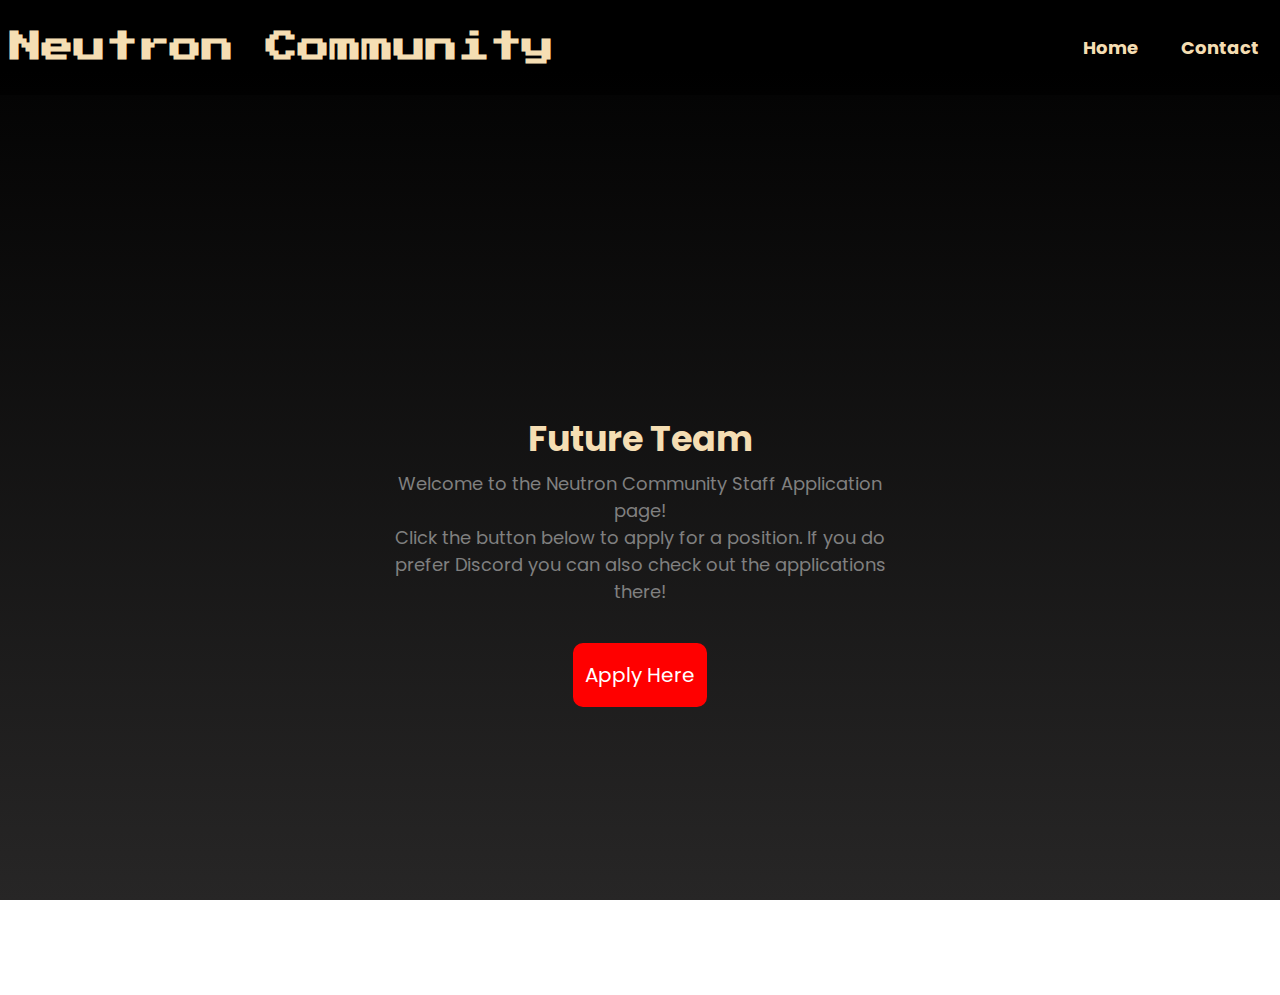
==== apply/apply.html @ 285484f6 "Update apply.html" ====
<!DOCTYPE html>
<html lang="en">
<head>
    <meta charset="UTF-8">
    <meta name="viewport" content="width=device-width, initial-scale=1.0">
    <title>Neutron Community - Apply</title>
    <link rel="stylesheet" href="style.css">

    <style>
        body {
            background: linear-gradient(black, rgb(39, 38, 38));
            background-repeat: no-repeat;
            background-attachment: fixed;
            margin: 0;
            font-family: "Poppins", sans-serif;
            display: flex;
            flex-direction: column;
            min-height: 100vh;
        }

        #title {
            font-family: "Press Start 2P", sans-serif;
            color: wheat;
        }

        header {
            top: 0;
            left: 0;
            right: 0;
            background-clip: padding-box;
            padding: 10px;
            display: flex;
            justify-content: space-between;
            align-items: center;
            width: 100%;
            z-index: 1000;
            box-sizing: border-box;
        }

        .heading {
            display: flex;
        }

        .header-links {
            display: flex;
            justify-content: flex-end;
            gap: 20px;
        }

        .header-links a {
            font-size: large;
            font-weight: bold;
            font-family: "Poppins", sans-serif;
            color: wheat;
            text-decoration: none;
            padding: 10px;
            box-sizing: border-box;
            border: 1px transparent solid;
            transition: color 0.3s, border 0.3s;
        }

        .header-links a:hover {
            background-color: wheat;
            border: 1px solid wheat;
            border-radius: 5%;
            color: black;
        }

        .container {
            display: flex;
            flex-direction: column;
            justify-content: center;
            align-items: center;
            height: 100vh;
            text-align: center;
        }

        .apply-heading {
            font-size: 35px;
            color: wheat;
            font-family: "Poppins", sans-serif;
            font-weight: bolder;
            margin-bottom: 20px;
        }

        .apply-text {
            font-size: large;
            margin-top: -35px;
            width: 500px;
            color: gray;
        }

        .container {
            display: flex;
            gap: 20px;
            justify-content: center; 
        }

        .link-box {
            width: 130px;
            height: 60px;
            background-color: #FF0000;
            color: white;
            display: flex;
            justify-content: center;
            align-items: center;
            text-decoration: none;
            font-size: 20px;
            border-radius: 10px;
            position: relative;
            overflow: hidden;
            transition: all 0.3s ease;
            border: 2px solid red;
        }

        .link-box::before {
            content: "";
            position: absolute;
            top: 0;
            left: 0;
            width: 100%;
            height: 100%;
            background-color: rgba(255, 255, 255, 0.3);
            transform: translateX(-100%);
            transition: transform 0.5s ease;
        }

        .link-box:hover {
            background-color: black;
            color: white;
            border: 2px solid red;
        }

        .link-box:hover::before {
            transform: translateX(0);
        }

        footer {
            font-family: "Poppins", sans-serif;
            color: wheat;
            text-align: center;
            padding: 10px;
        }
    </style>
</head>
<body>
    <header>
        <div class="heading">
            <h1 id="title">Neutron Community</h1>
        </div>
        <div class="header-links">
            <a href="../index.html">Home</a>
            <a href="https://neutron-community.github.io/NeutronCommunity/contact/contact.html">Contact</a>
        </div>
    </header>

    <div class="container">
        <h2 class="apply-heading">Future Team</h2>
        <p class="apply-text">Welcome to the Neutron Community Staff Application page!<br> Click the button below to apply for a position. If you do prefer Discord you can also check out the applications there!</p>
        <a href="https://forms.gle/wrtQy6so1UzeVchQ7" class="link-box">
            Apply Here
        </a>
    </div>
</body>
</html>
---- apply/style.css ----
@import url('https://fonts.googleapis.com/css2?family=Press+Start+2P&display=swap');
@import url('https://fonts.googleapis.com/css2?family=Poppins:ital,wght@0,100;0,200;0,300;0,400;0,500;0,600;0,700;0,800;0,900&display=swap');

body {
    background: linear-gradient(black, rgb(39, 38, 38));
    background-repeat: no-repeat;
    background-attachment: fixed;
    margin: 0;
    font-family: "Poppins", sans-serif;
    display: flex;
    flex-direction: column;
    min-height: 100vh;
}

#title {
    font-family: "Press Start 2P", sans-serif;
    color: wheat;
}

header {
    top: 0;
    left: 0;
    right: 0;
    background-clip: padding-box;
    padding: 10px;
    display: flex;
    justify-content: space-between;
    align-items: center;
    background-color: rgba(0, 0, 0, 0.7);
    width: 100%;
    z-index: 1000;
    box-sizing: border-box;
}

.heading {
    display: flex;
}

.header-links {
    display: flex;
    justify-content: flex-end;
    gap: 20px;
}

.header-links a {
    font-size: large;
    font-weight: bold;
    font-family: "Poppins", sans-serif;
    color: wheat;
    text-decoration: none;
    padding: 10px;
    box-sizing: border-box;
    border: 1px transparent solid;
    transition: color 0.5s, border 0.3s;
}

.header-links a:hover {
    background-color: wheat;
    border: 1px solid wheat;
    border-radius: 5%;
    color: black;
}

main{
    display: flex;
    align-items: center;
    justify-content: center;
}

.under-development{
    color: wheat;
    font-size: 100px;
}
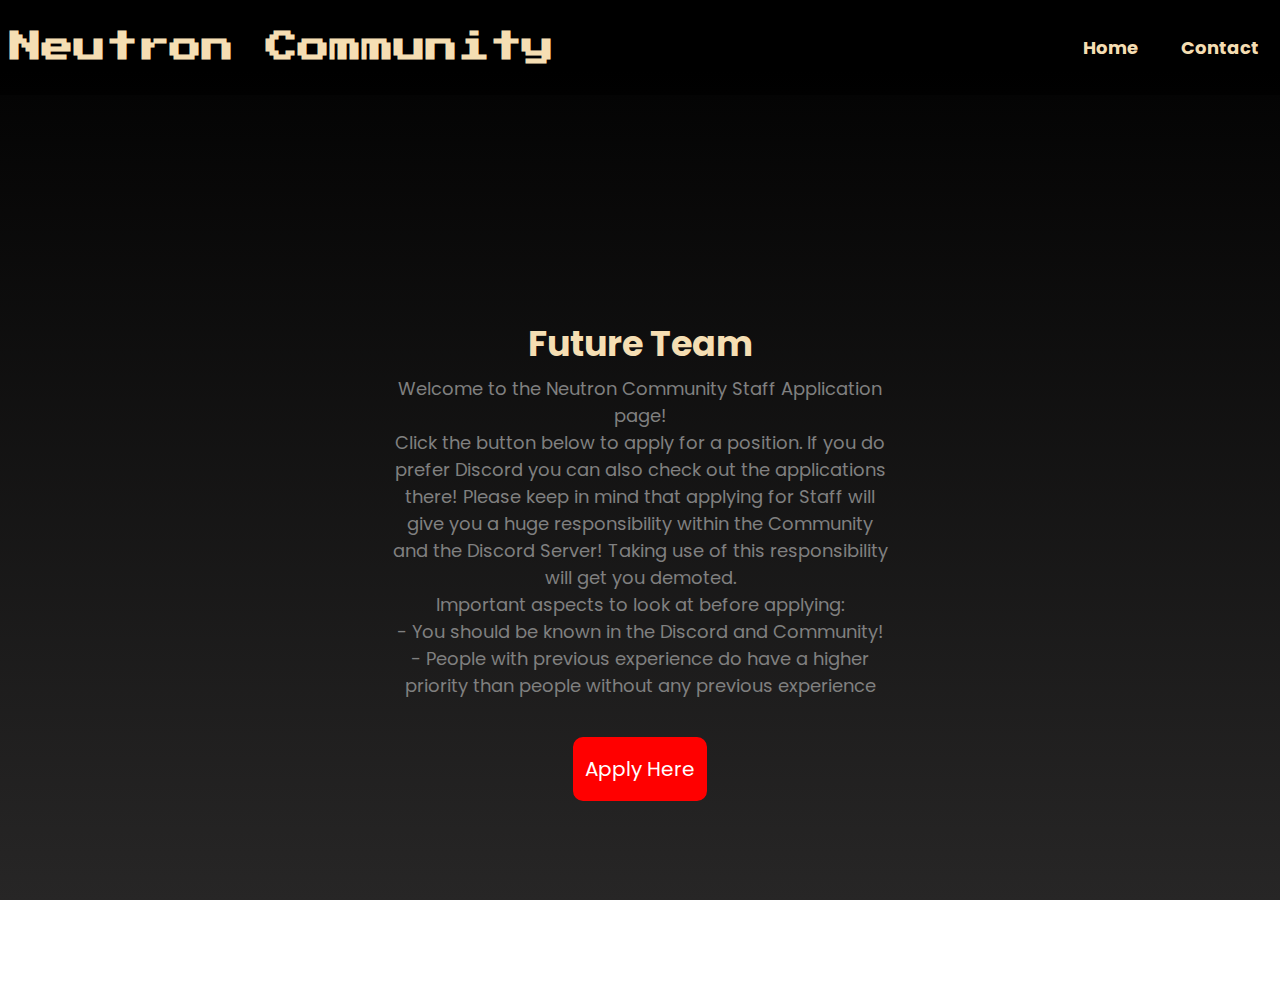
==== commit 80848c25: "Update apply.html" ====
--- a/apply/apply.html
+++ b/apply/apply.html
@@ -156,7 +156,7 @@
 
     <div class="container">
         <h2 class="apply-heading">Future Team</h2>
-        <p class="apply-text">Welcome to the Neutron Community Staff Application page!<br> Click the button below to apply for a position. If you do prefer Discord you can also check out the applications there!</p>
+        <p class="apply-text">Welcome to the Neutron Community Staff Application page!<br> Click the button below to apply for a position. If you do prefer Discord you can also check out the applications there! Please keep in mind that applying for Staff will give you a huge responsibility within the Community and the Discord Server! Taking use of this responsibility will get you demoted.<br> Important aspects to look at before applying:<br> - You should be known in the Discord and Community! <br> - People with previous experience do have a higher priority than people without any previous experience</p>
         <a href="https://forms.gle/wrtQy6so1UzeVchQ7" class="link-box">
             Apply Here
         </a>
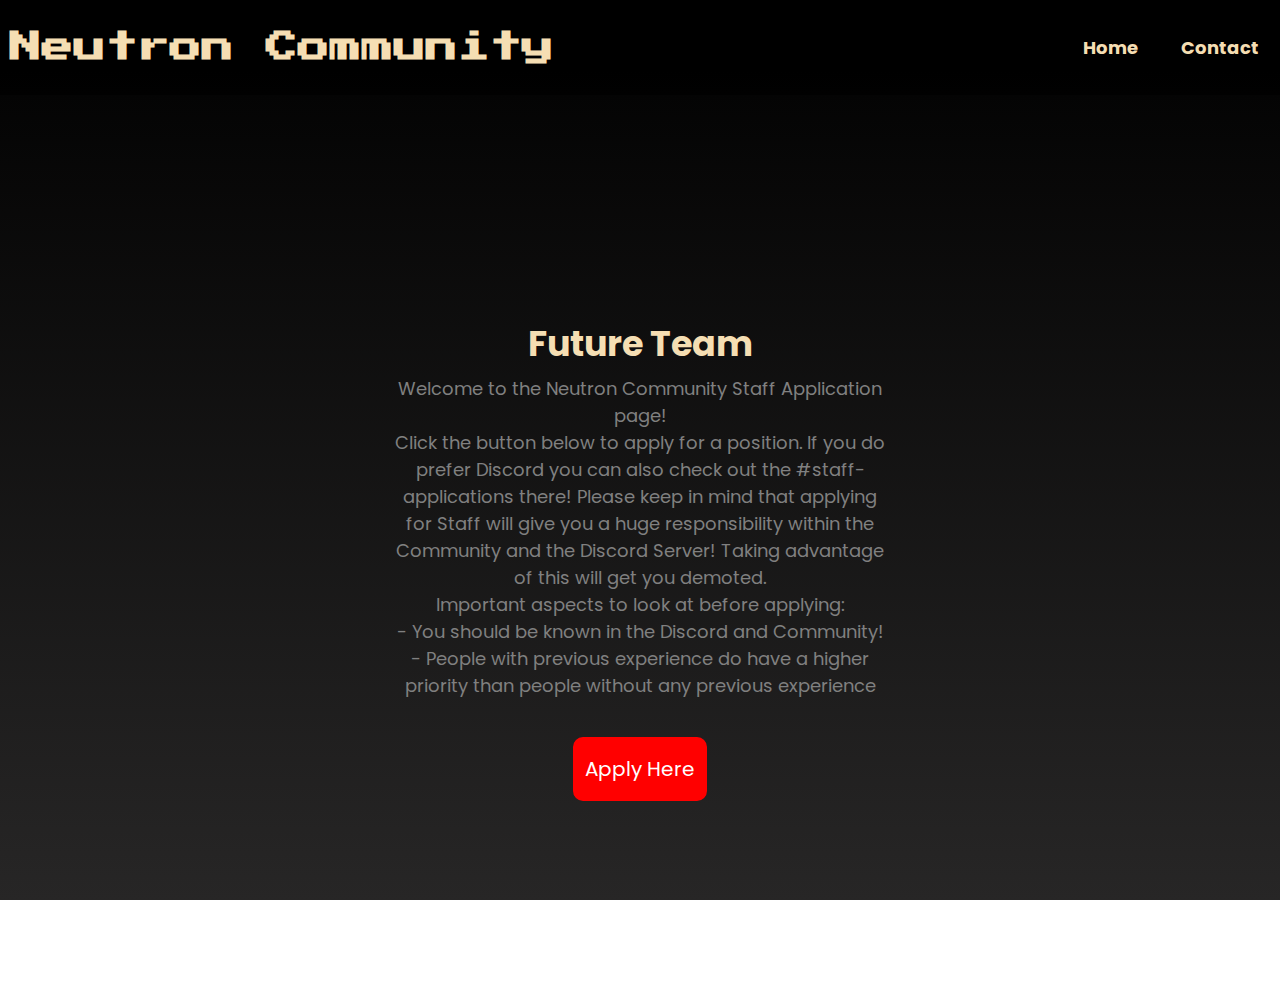
==== commit 9f297600: "Update apply.html" ====
--- a/apply/apply.html
+++ b/apply/apply.html
@@ -156,7 +156,7 @@
 
     <div class="container">
         <h2 class="apply-heading">Future Team</h2>
-        <p class="apply-text">Welcome to the Neutron Community Staff Application page!<br> Click the button below to apply for a position. If you do prefer Discord you can also check out the applications there! Please keep in mind that applying for Staff will give you a huge responsibility within the Community and the Discord Server! Taking use of this responsibility will get you demoted.<br> Important aspects to look at before applying:<br> - You should be known in the Discord and Community! <br> - People with previous experience do have a higher priority than people without any previous experience</p>
+        <p class="apply-text">Welcome to the Neutron Community Staff Application page!<br> Click the button below to apply for a position. If you do prefer Discord you can also check out the #staff-applications there! Please keep in mind that applying for Staff will give you a huge responsibility within the Community and the Discord Server! Taking advantage of this will get you demoted.<br> Important aspects to look at before applying:<br> - You should be known in the Discord and Community!<br> - People with previous experience do have a higher priority than people without any previous experience</p>
         <a href="https://forms.gle/wrtQy6so1UzeVchQ7" class="link-box">
             Apply Here
         </a>
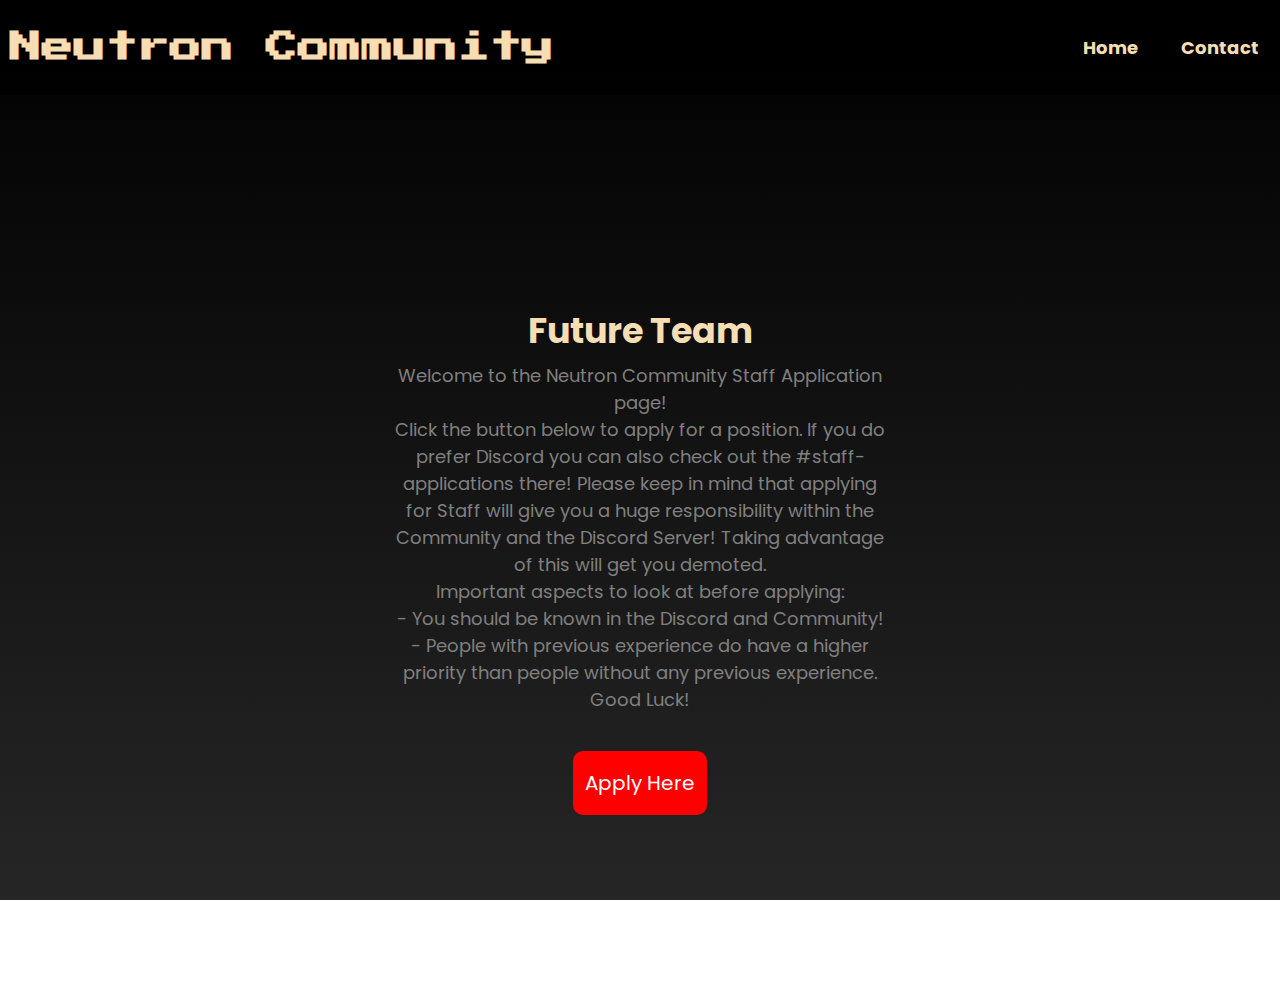
==== commit 983ec6bb: "Update apply.html" ====
--- a/apply/apply.html
+++ b/apply/apply.html
@@ -156,7 +156,7 @@
 
     <div class="container">
         <h2 class="apply-heading">Future Team</h2>
-        <p class="apply-text">Welcome to the Neutron Community Staff Application page!<br> Click the button below to apply for a position. If you do prefer Discord you can also check out the #staff-applications there! Please keep in mind that applying for Staff will give you a huge responsibility within the Community and the Discord Server! Taking advantage of this will get you demoted.<br> Important aspects to look at before applying:<br> - You should be known in the Discord and Community!<br> - People with previous experience do have a higher priority than people without any previous experience</p>
+        <p class="apply-text">Welcome to the Neutron Community Staff Application page!<br> Click the button below to apply for a position. If you do prefer Discord you can also check out the #staff-applications there! Please keep in mind that applying for Staff will give you a huge responsibility within the Community and the Discord Server! Taking advantage of this will get you demoted.<br> Important aspects to look at before applying:<br> - You should be known in the Discord and Community!<br> - People with previous experience do have a higher priority than people without any previous experience.<br>Good Luck!</p>
         <a href="https://forms.gle/wrtQy6so1UzeVchQ7" class="link-box">
             Apply Here
         </a>
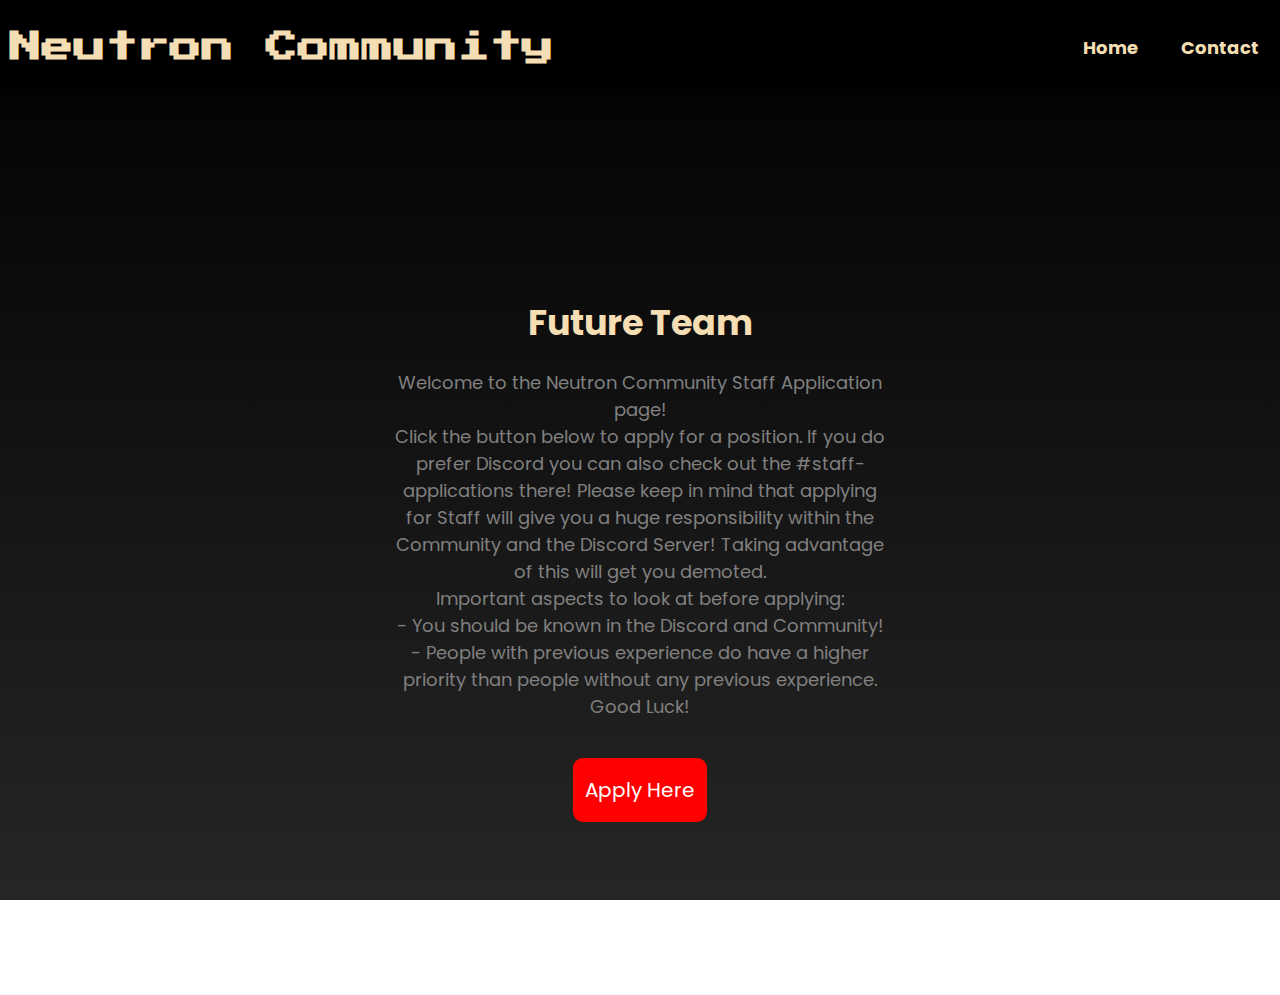
==== commit 19a4568b: "Update apply.html" ====
--- a/apply/apply.html
+++ b/apply/apply.html
@@ -80,7 +80,7 @@
             color: wheat;
             font-family: "Poppins", sans-serif;
             font-weight: bolder;
-            margin-bottom: 20px;
+            margin-bottom: 35px;
         }
 
         .apply-text {
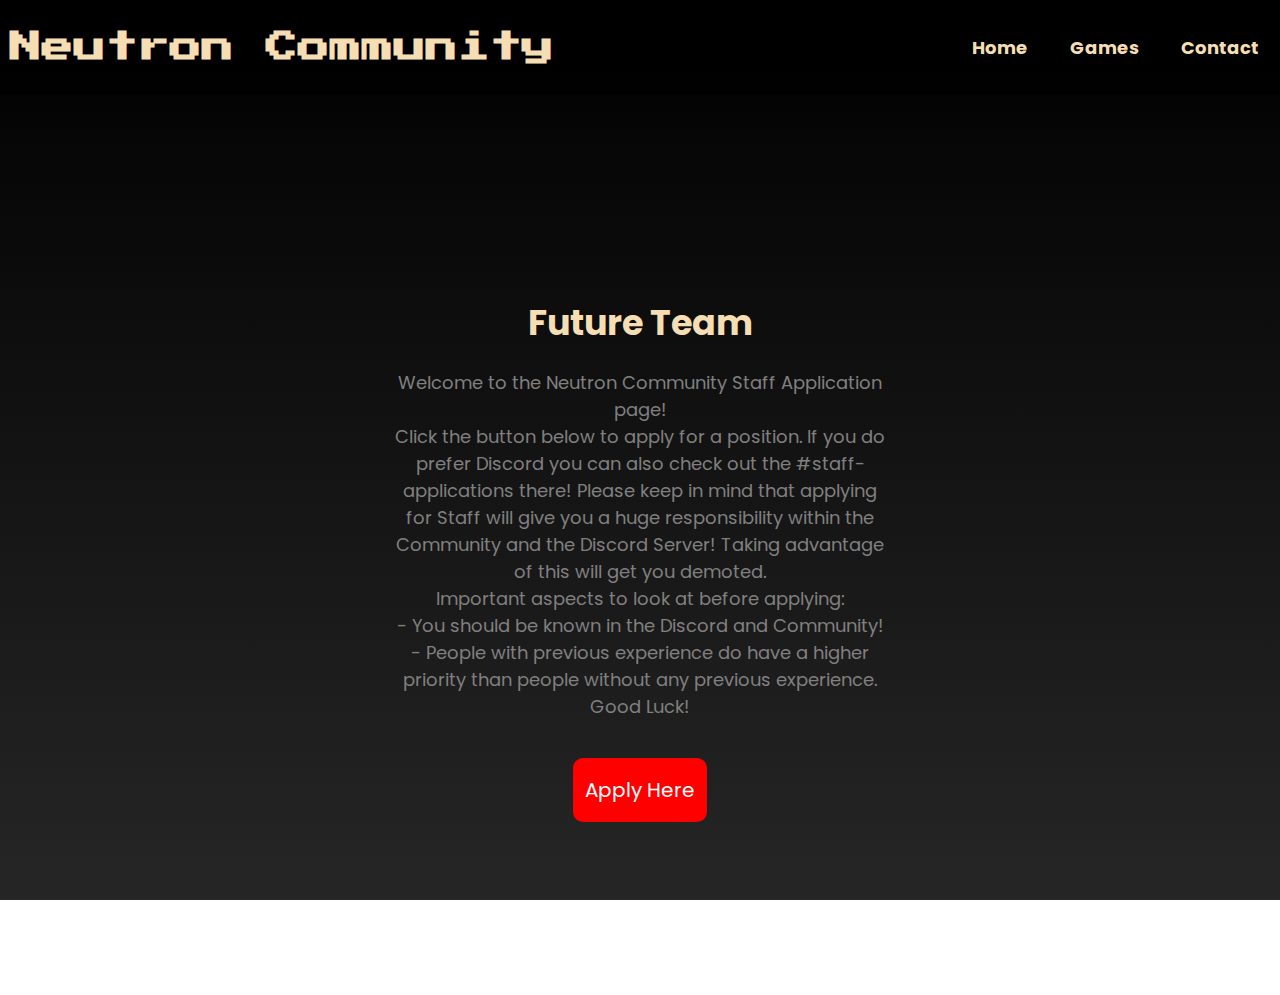
==== commit 4921670d: "Update apply.html" ====
--- a/apply/apply.html
+++ b/apply/apply.html
@@ -56,7 +56,7 @@
             padding: 10px;
             box-sizing: border-box;
             border: 1px transparent solid;
-            transition: color 0.3s, border 0.3s;
+            transition: color 1.0s, border 1.0s;
         }
 
         .header-links a:hover {
@@ -109,7 +109,7 @@
             border-radius: 10px;
             position: relative;
             overflow: hidden;
-            transition: all 0.3s ease;
+            transition: all 0.6s ease;
             border: 2px solid red;
         }
 
@@ -150,6 +150,7 @@
         </div>
         <div class="header-links">
             <a href="../index.html">Home</a>
+            <a href="https://neutron-community.github.io/NeutronCommunity/Browse-Games/games.html">Games</a>
             <a href="https://neutron-community.github.io/NeutronCommunity/contact/contact.html">Contact</a>
         </div>
     </header>
